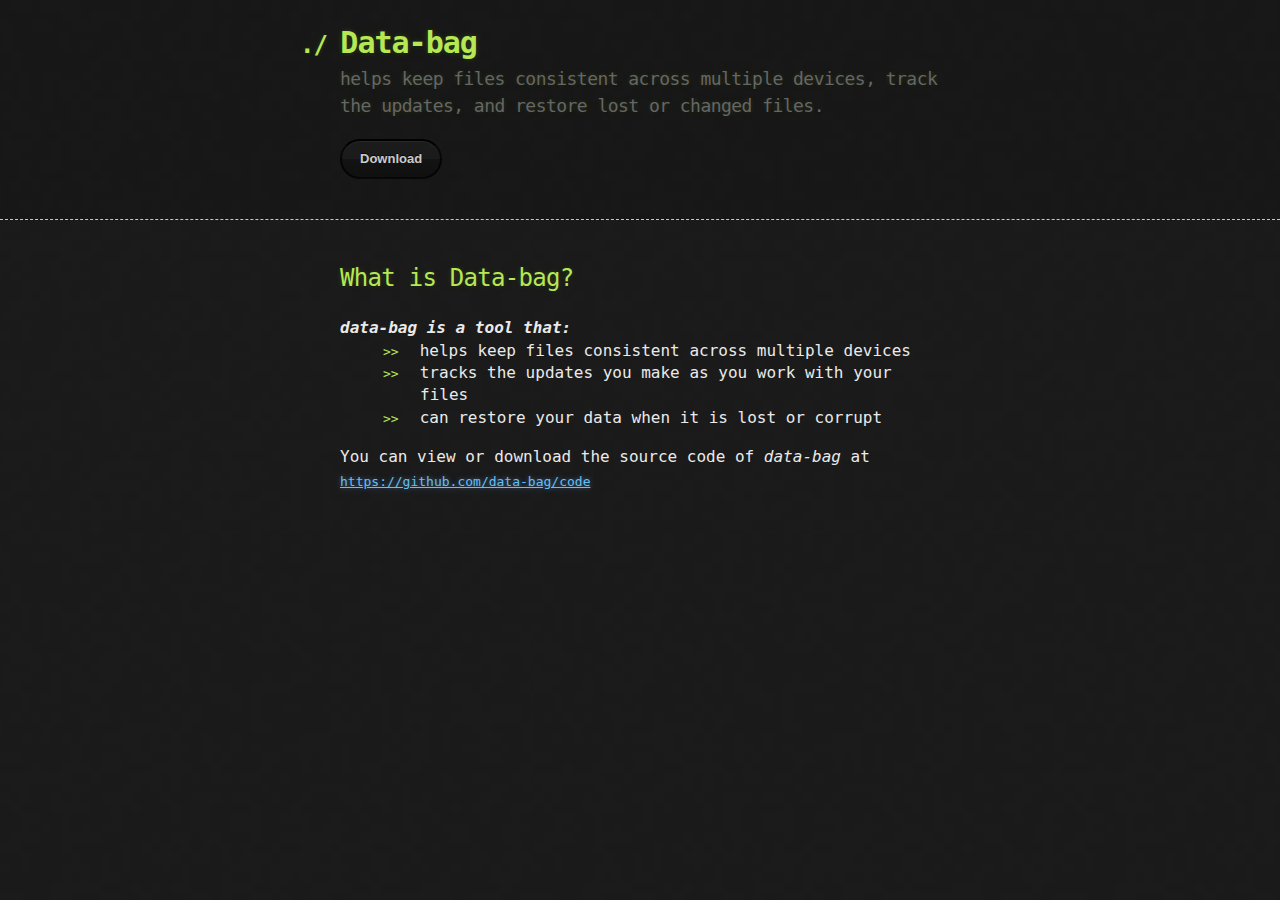
==== index.html @ 05e7468b "Update the project's page to reflect the availability of binary download" ====
<!DOCTYPE html>
<html>
  <head>
    <meta charset='utf-8'>
    <meta http-equiv="X-UA-Compatible" content="chrome=1">

    <link rel="stylesheet" type="text/css" href="stylesheets/stylesheet.css" media="screen" />
    <link rel="stylesheet" type="text/css" href="stylesheets/pygment_trac.css" media="screen" />
    <link rel="stylesheet" type="text/css" href="stylesheets/print.css" media="print" />

    <title>data-bag: a tool that helps keep your files consistent across multiple computers</title>
  </head>

  <body>

    <header>
      <div class="container">
        <h1>Data-bag</h1>
        <h2>helps keep files consistent across multiple devices, track the updates,
        and restore lost or changed files.</h2>

        <section id="downloads">
          <a href="downloads/databag-1.05.zip" class="btn btn-github">Download</a>
        </section>
      </div>
    </header>

    <div class="container">
      <section id="main_content">
        <h2>What is Data-bag?</h2>
  <dl>
	<dt>data-bag
	 is a tool that: </dt>
	<dd><ul>
		<li>helps keep files consistent across multiple devices </li>
		<li>tracks the updates you make as you work with your files </li>
		<li>can restore your data when it is lost or corrupt </li>
	</ul>
	</dd>
	</dl>
	<p>You can view or download the source code of <em>data-bag</em> at 
	 <a href="https://github.com/data-bag/code"><nobr><code>
	 https://github.com/data-bag/code</code></nobr></a></p>

      </section>
    </div>

    
  </body>
</html>
---- stylesheets/stylesheet.css ----
body {
  margin: 0;
  padding: 0;
  background: #151515 url("../images/bkg.png") 0 0;
  color: #eaeaea;
  font: 16px;
  line-height: 1.5;
  font-family: Monaco, "Bitstream Vera Sans Mono", "Lucida Console", Terminal, monospace;
}

/* General & 'Reset' Stuff */

.container {
  width: 90%;
  max-width: 600px;
  margin: 0 auto;
}

section {
  display: block;
  margin: 0 0 20px 0;
}

h1, h2, h3, h4, h5, h6 {
  margin: 0 0 20px;
}

li {
  line-height: 1.4 ;
}

/* Header, <header>
   header   - container
   h1       - project name
   h2       - project description
*/

header {
  background: rgba(0, 0, 0, 0.1);
  width: 100%;
  border-bottom: 1px dashed #b5e853;
  padding: 20px 0;
  margin: 0 0 40px 0;
}

header h1 {
  font-size: 30px;
  line-height: 1.5;
  margin: 0 0 0 -40px;
  font-weight: bold;
  font-family: Monaco, "Bitstream Vera Sans Mono", "Lucida Console", Terminal, monospace;
  color: #b5e853;
  text-shadow: 0 1px 1px rgba(0, 0, 0, 0.1),
               0 0 5px rgba(181, 232, 83, 0.1),
               0 0 10px rgba(181, 232, 83, 0.1);
  letter-spacing: -1px;
  -webkit-font-smoothing: antialiased;
}

header h1:before {
  content: "./ ";
  font-size: 24px;
}

header h2 {
  font-size: 18px;
  font-weight: 300;
  color: #666;
}

#downloads .btn {
  display: inline-block;
  text-align: center;
  margin: 0;
}

/* Main Content
*/

#main_content {
  width: 100%;
  -webkit-font-smoothing: antialiased;
}
section img {
  max-width: 100%
}

h1, h2, h3, h4, h5, h6 {
  font-weight: normal;
  font-family: Monaco, "Bitstream Vera Sans Mono", "Lucida Console", Terminal, monospace;
  color: #b5e853;
  letter-spacing: -0.03em;
  text-shadow: 0 1px 1px rgba(0, 0, 0, 0.1),
               0 0 5px rgba(181, 232, 83, 0.1),
               0 0 10px rgba(181, 232, 83, 0.1);
}

#main_content h1 {
  font-size: 30px;
}

#main_content h2 {
  font-size: 24px;
}

#main_content h3 {
  font-size: 18px;
}

#main_content h4 {
  font-size: 14px;
}

#main_content h5 {
  font-size: 12px;
  text-transform: uppercase;
  margin: 0 0 5px 0;
}

#main_content h6 {
  font-size: 12px;
  text-transform: uppercase;
  color: #999;
  margin: 0 0 5px 0;
}

dt {
  font-style: italic;
  font-weight: bold;
}

ul li {
  list-style: none;
}

ul li:before {
  content: ">>";
  font-family: Monaco, "Bitstream Vera Sans Mono", "Lucida Console", Terminal, monospace;
  font-size: 13px;
  color: #b5e853;
  margin-left: -37px;
  margin-right: 21px;
  line-height: 16px;
}

blockquote {
  color: #aaa;
  padding-left: 10px;
  border-left: 1px dotted #666;
}

pre {
  background: rgba(0, 0, 0, 0.9);
  border: 1px solid rgba(255, 255, 255, 0.15);
  padding: 10px;
  font-size: 14px;
  color: #b5e853;
  border-radius: 2px;
  -moz-border-radius: 2px;
  -webkit-border-radius: 2px;
  text-wrap: normal;
  overflow: auto;
  overflow-y: hidden;
}

table {
  width: 100%;
  margin: 0 0 20px 0;
}

th {
  text-align: left;
  border-bottom: 1px dashed #b5e853;
  padding: 5px 10px;
}

td {
  padding: 5px 10px;
}

hr {
  height: 0;
  border: 0;
  border-bottom: 1px dashed #b5e853;
  color: #b5e853;
}

/* Buttons
*/

.btn {
  display: inline-block;
  background: -webkit-linear-gradient(top, rgba(40, 40, 40, 0.3), rgba(35, 35, 35, 0.3) 50%, rgba(10, 10, 10, 0.3) 50%, rgba(0, 0, 0, 0.3));
  padding: 8px 18px;
  border-radius: 50px;
  border: 2px solid rgba(0, 0, 0, 0.7);
  border-bottom: 2px solid rgba(0, 0, 0, 0.7);
  border-top: 2px solid rgba(0, 0, 0, 1);
  color: rgba(255, 255, 255, 0.8);
  font-family: Helvetica, Arial, sans-serif;
  font-weight: bold;
  font-size: 13px;
  text-decoration: none;
  text-shadow: 0 -1px 0 rgba(0, 0, 0, 0.75);
  box-shadow: inset 0 1px 0 rgba(255, 255, 255, 0.05);
}

.btn:hover {
  background: -webkit-linear-gradient(top, rgba(40, 40, 40, 0.6), rgba(35, 35, 35, 0.6) 50%, rgba(10, 10, 10, 0.8) 50%, rgba(0, 0, 0, 0.8));
}

.btn .icon {
  display: inline-block;
  width: 16px;
  height: 16px;
  margin: 1px 8px 0 0;
  float: left;
}

.btn-github .icon {
  opacity: 0.6;
  background: url("../images/blacktocat.png") 0 0 no-repeat;
}

/* Links
   a, a:hover, a:visited
*/

a {
  color: #63c0f5;
  text-shadow: 0 0 5px rgba(104, 182, 255, 0.5);
}

/* Clearfix */

.cf:before, .cf:after {
  content:"";
  display:table;
}

.cf:after {
  clear:both;
}

.cf {
  zoom:1;
}
---- stylesheets/pygment_trac.css ----
.highlight .c { color: #999988; font-style: italic } /* Comment */
.highlight .err { color: #a61717; background-color: #e3d2d2 } /* Error */
.highlight .k { font-weight: bold } /* Keyword */
.highlight .o { font-weight: bold } /* Operator */
.highlight .cm { color: #999988; font-style: italic } /* Comment.Multiline */
.highlight .cp { color: #999999; font-weight: bold } /* Comment.Preproc */
.highlight .c1 { color: #999988; font-style: italic } /* Comment.Single */
.highlight .cs { color: #999999; font-weight: bold; font-style: italic } /* Comment.Special */
.highlight .gd { color: #000000; background-color: #ffdddd } /* Generic.Deleted */
.highlight .gd .x { color: #000000; background-color: #ffaaaa } /* Generic.Deleted.Specific */
.highlight .ge { font-style: italic } /* Generic.Emph */
.highlight .gr { color: #aa0000 } /* Generic.Error */
.highlight .gh { color: #999999 } /* Generic.Heading */
.highlight .gi { color: #000000; background-color: #ddffdd } /* Generic.Inserted */
.highlight .gi .x { color: #000000; background-color: #aaffaa } /* Generic.Inserted.Specific */
.highlight .go { color: #888888 } /* Generic.Output */
.highlight .gp { color: #555555 } /* Generic.Prompt */
.highlight .gs { font-weight: bold } /* Generic.Strong */
.highlight .gu { color: #800080; font-weight: bold; } /* Generic.Subheading */
.highlight .gt { color: #aa0000 } /* Generic.Traceback */
.highlight .kc { font-weight: bold } /* Keyword.Constant */
.highlight .kd { font-weight: bold } /* Keyword.Declaration */
.highlight .kn { font-weight: bold } /* Keyword.Namespace */
.highlight .kp { font-weight: bold } /* Keyword.Pseudo */
.highlight .kr { font-weight: bold } /* Keyword.Reserved */
.highlight .kt { color: #445588; font-weight: bold } /* Keyword.Type */
.highlight .m { color: #009999 } /* Literal.Number */
.highlight .s { color: #d14 } /* Literal.String */
.highlight .na { color: #008080 } /* Name.Attribute */
.highlight .nb { color: #0086B3 } /* Name.Builtin */
.highlight .nc { color: #445588; font-weight: bold } /* Name.Class */
.highlight .no { color: #008080 } /* Name.Constant */
.highlight .ni { color: #800080 } /* Name.Entity */
.highlight .ne { color: #990000; font-weight: bold } /* Name.Exception */
.highlight .nf { color: #990000; font-weight: bold } /* Name.Function */
.highlight .nn { color: #555555 } /* Name.Namespace */
.highlight .nt { color: #CBDFFF } /* Name.Tag */
.highlight .nv { color: #008080 } /* Name.Variable */
.highlight .ow { font-weight: bold } /* Operator.Word */
.highlight .w { color: #bbbbbb } /* Text.Whitespace */
.highlight .mf { color: #009999 } /* Literal.Number.Float */
.highlight .mh { color: #009999 } /* Literal.Number.Hex */
.highlight .mi { color: #009999 } /* Literal.Number.Integer */
.highlight .mo { color: #009999 } /* Literal.Number.Oct */
.highlight .sb { color: #d14 } /* Literal.String.Backtick */
.highlight .sc { color: #d14 } /* Literal.String.Char */
.highlight .sd { color: #d14 } /* Literal.String.Doc */
.highlight .s2 { color: #d14 } /* Literal.String.Double */
.highlight .se { color: #d14 } /* Literal.String.Escape */
.highlight .sh { color: #d14 } /* Literal.String.Heredoc */
.highlight .si { color: #d14 } /* Literal.String.Interpol */
.highlight .sx { color: #d14 } /* Literal.String.Other */
.highlight .sr { color: #009926 } /* Literal.String.Regex */
.highlight .s1 { color: #d14 } /* Literal.String.Single */
.highlight .ss { color: #990073 } /* Literal.String.Symbol */
.highlight .bp { color: #999999 } /* Name.Builtin.Pseudo */
.highlight .vc { color: #008080 } /* Name.Variable.Class */
.highlight .vg { color: #008080 } /* Name.Variable.Global */
.highlight .vi { color: #008080 } /* Name.Variable.Instance */
.highlight .il { color: #009999 } /* Literal.Number.Integer.Long */

.type-csharp .highlight .k { color: #0000FF }
.type-csharp .highlight .kt { color: #0000FF }
.type-csharp .highlight .nf { color: #000000; font-weight: normal }
.type-csharp .highlight .nc { color: #2B91AF }
.type-csharp .highlight .nn { color: #000000 }
.type-csharp .highlight .s { color: #A31515 }
.type-csharp .highlight .sc { color: #A31515 }
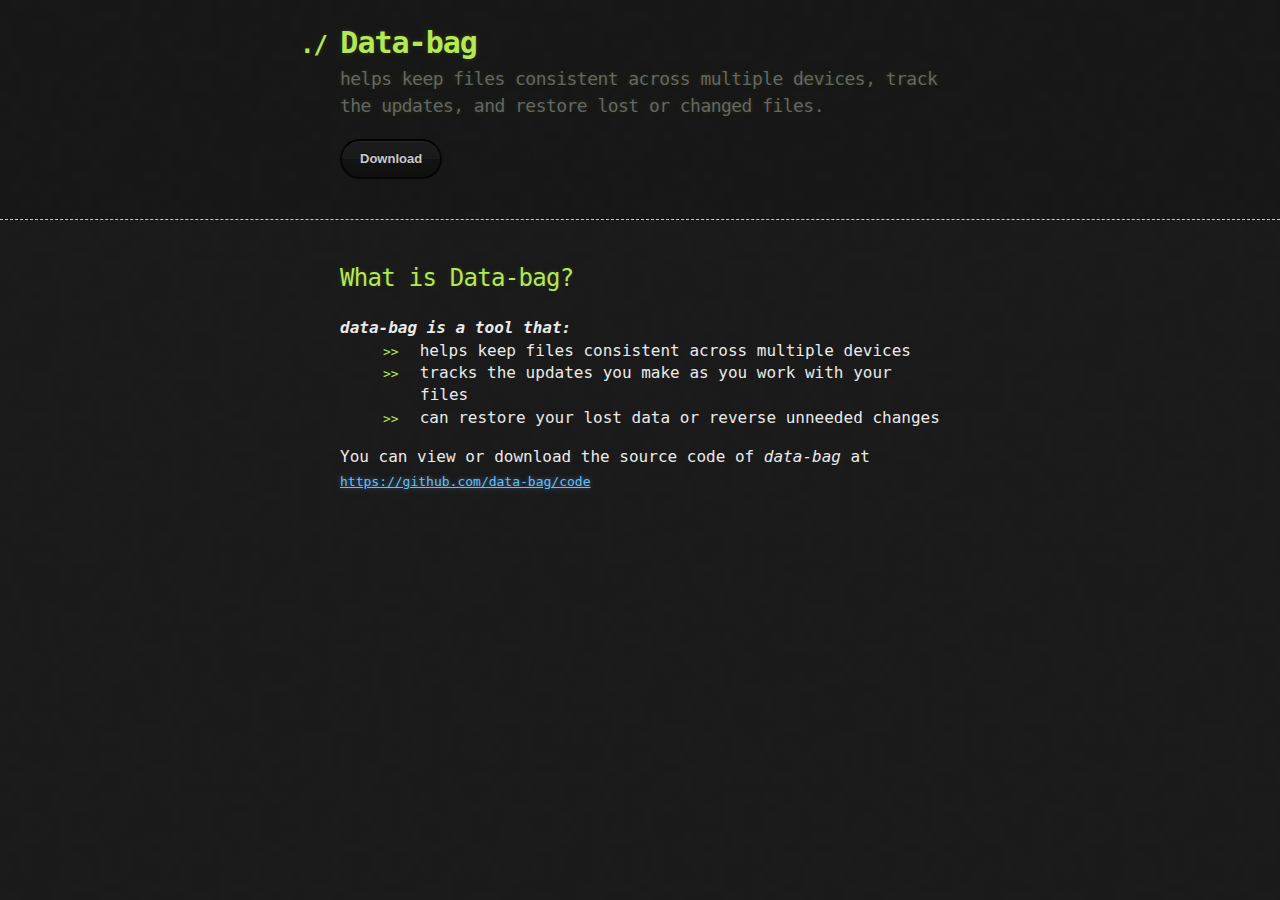
==== commit 79b04c97: "Update the summary text on the project's page" ====
--- a/index.html
+++ b/index.html
@@ -34,7 +34,7 @@
 	<dd><ul>
 		<li>helps keep files consistent across multiple devices </li>
 		<li>tracks the updates you make as you work with your files </li>
-		<li>can restore your data when it is lost or corrupt </li>
+		<li>can restore your lost data or reverse unneeded changes </li>
 	</ul>
 	</dd>
 	</dl>
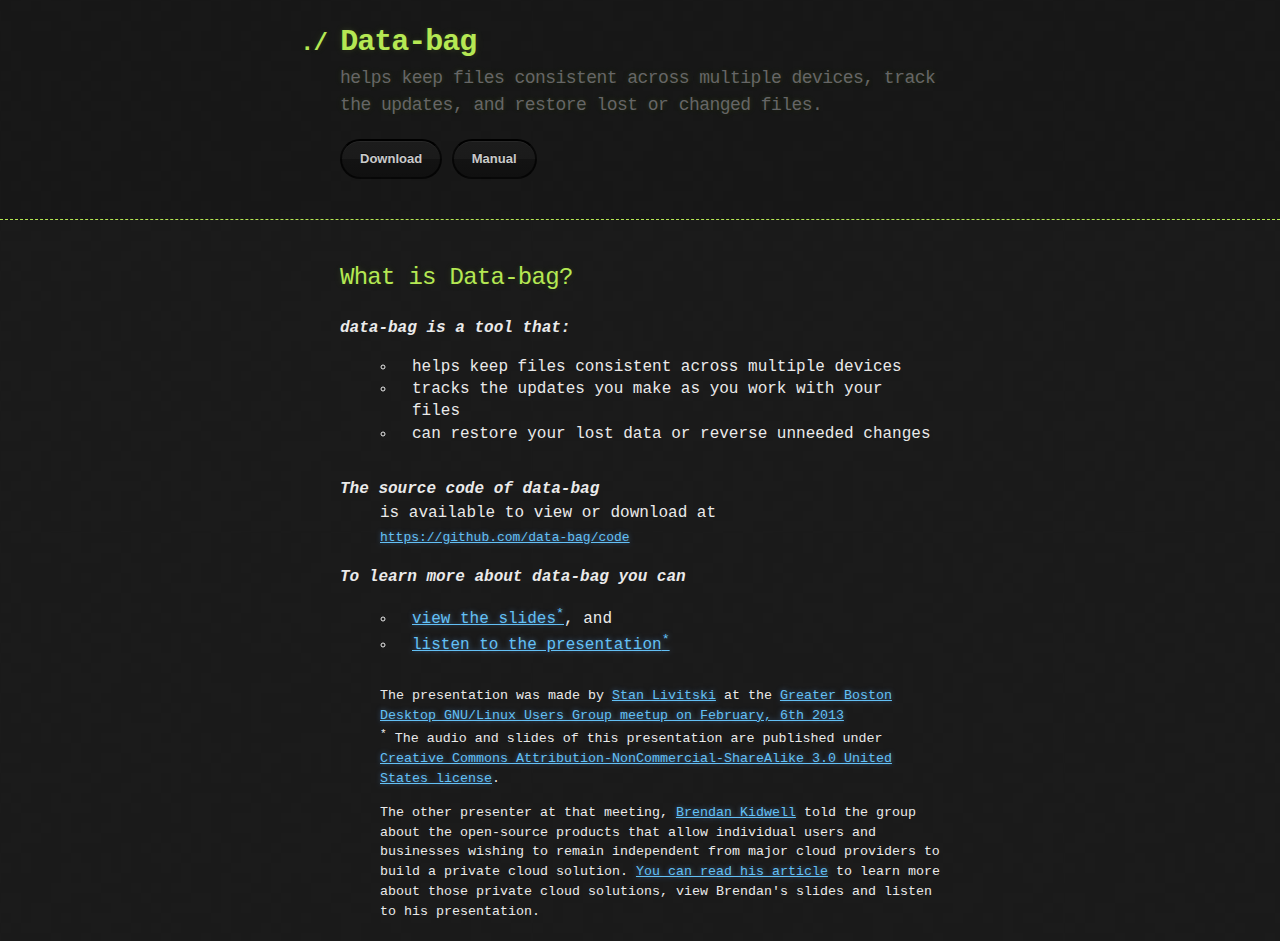
==== commit 4a2818bb: "Post the online manual and Feb 6 BLUG meetup materials. Make the site compatible with older browsers" ====
--- a/index.html
+++ b/index.html
@@ -1,8 +1,8 @@
 <!DOCTYPE html>
 <html>
   <head>
-    <meta charset='utf-8'>
-    <meta http-equiv="X-UA-Compatible" content="chrome=1">
+    <meta charset="utf-8" />
+    <meta http-equiv="X-UA-Compatible" content="chrome=1" />
 
     <link rel="stylesheet" type="text/css" href="stylesheets/stylesheet.css" media="screen" />
     <link rel="stylesheet" type="text/css" href="stylesheets/pygment_trac.css" media="screen" />
@@ -13,38 +13,62 @@
 
   <body>
 
-    <header>
-      <div class="container">
-        <h1>Data-bag</h1>
-        <h2>helps keep files consistent across multiple devices, track the updates,
-        and restore lost or changed files.</h2>
+	<header><div class="header">
+		<div class="container">
+			<h1>Data-bag</h1>
+			<h2>helps keep files consistent across multiple devices, track
+				the updates, and restore lost or changed files.</h2>
 
-        <section id="downloads">
-          <a href="downloads/databag-1.05.zip" class="btn btn-github">Download</a>
-        </section>
-      </div>
-    </header>
+			<section id="downloads">
+				<a href="downloads/databag-1.05.zip" class="btn">Download</a>
+				<a href="manual/manual.html" class="btn">Manual</a>
+			</section>
+		</div>
+	</div></header>
 
-    <div class="container">
-      <section id="main_content">
-        <h2>What is Data-bag?</h2>
-  <dl>
-	<dt>data-bag
-	 is a tool that: </dt>
-	<dd><ul>
-		<li>helps keep files consistent across multiple devices </li>
-		<li>tracks the updates you make as you work with your files </li>
-		<li>can restore your lost data or reverse unneeded changes </li>
-	</ul>
-	</dd>
-	</dl>
-	<p>You can view or download the source code of <em>data-bag</em> at 
-	 <a href="https://github.com/data-bag/code"><nobr><code>
-	 https://github.com/data-bag/code</code></nobr></a></p>
+	<div class="container">
+		<section id="main_content">
+			<h2>What is Data-bag?</h2>
+			<dl>
+				<dt>data-bag is a tool that:</dt>
+				<dd>
+					<ul>
+						<li>helps keep files consistent across multiple devices</li>
+						<li>tracks the updates you make as you work with your files</li>
+						<li>can restore your lost data or reverse unneeded changes</li>
+					</ul>
+					<p> </p>
+				</dd>
+				<dt>The source code of <em>data-bag</em></dt>
+				<dd>is available to view or download at <a
+					href="https://github.com/data-bag/code"><nobr>
+						<code> https://github.com/data-bag/code</code>
+					</nobr></a>
+					<p> </p>
+				</dd>
+				<dt>To learn more about <em>data-bag</em> you can</dt>
+				<dd><ul>
+					<li><a href="media/Boston%20Desktop%20Linux%20-%20Data-bag%20File%20Sync%20&%20Backup%20-%20slides.pdf">view the slides<sup>*</sup></a>, and</li>
+					<li><a href="media/Boston%20Desktop%20Linux%20-%20Data-bag%20File%20Sync%20&%20Backup%20-%20audio.ogg">listen to the presentation<sup>*</sup></a></li>
+				</ul>
+				<p class="blog">The presentation was made by
+				<a href="http://www.livitski.name/">Stan Livitski</a> at the
+				<a href="http://www.meetup.com/desktop-linux-users-group/events/97875672">Greater
+				Boston Desktop GNU/Linux Users Group meetup on February, 6th 2013</a>
+				<br/><sup>*</sup> The audio and slides of this presentation are published under
+				<a href="http://creativecommons.org/licenses/by-nc-sa/3.0/us/deed.en_US">Creative
+				Commons Attribution-NonCommercial-ShareAlike 3.0 United States license</a>.</p>
+				<p class="blog" id="Brendan"><a name="Brendan"> </a>The other presenter at that
+				meeting, <a href="http://www.glump.net/about_brendan">Brendan Kidwell</a> told the
+				group about the open-source products that allow individual users and businesses
+				wishing to remain independent from major cloud providers to build a private cloud
+				solution. <a href="http://www.glump.net/howto/home_file_server">You can read his article</a>
+				to learn more about those private cloud solutions, view Brendan's slides and
+				listen to his presentation.</p>
+				</dd>
+			</dl>
 
-      </section>
-    </div>
-
-    
-  </body>
+		</section>
+	</div>
+</body>
 </html>
--- a/stylesheets/stylesheet.css
+++ b/stylesheets/stylesheet.css
@@ -35,7 +35,7 @@
    h2       - project description
 */
 
-header {
+.header {
   background: rgba(0, 0, 0, 0.1);
   width: 100%;
   border-bottom: 1px dashed #b5e853;
@@ -43,7 +43,7 @@
   margin: 0 0 40px 0;
 }
 
-header h1 {
+header h1, .header h1 {
   font-size: 30px;
   line-height: 1.5;
   margin: 0 0 0 -40px;
@@ -57,12 +57,12 @@
   -webkit-font-smoothing: antialiased;
 }
 
-header h1:before {
+header h1:before, .header h1:before {
   content: "./ ";
   font-size: 24px;
 }
 
-header h2 {
+header h2, .header h2 {
   font-size: 18px;
   font-weight: 300;
   color: #666;
@@ -124,23 +124,23 @@
   margin: 0 0 5px 0;
 }
 
+.blog {
+	font-size: smaller;
+}
+
 dt {
   font-style: italic;
   font-weight: bold;
 }
 
 ul li {
-  list-style: none;
-}
-
-ul li:before {
-  content: ">>";
-  font-family: Monaco, "Bitstream Vera Sans Mono", "Lucida Console", Terminal, monospace;
-  font-size: 13px;
-  color: #b5e853;
-  margin-left: -37px;
-  margin-right: 21px;
-  line-height: 16px;
+  list-style: circle outside;
+  padding-left: 1em;
+  margin-left: 1em;
+}
+
+dd > ul {
+  padding: 1em 0;
 }
 
 blockquote {
@@ -170,7 +170,6 @@
 
 th {
   text-align: left;
-  border-bottom: 1px dashed #b5e853;
   padding: 5px 10px;
 }
 
@@ -190,6 +189,7 @@
 
 .btn {
   display: inline-block;
+  background: #282828;
   background: -webkit-linear-gradient(top, rgba(40, 40, 40, 0.3), rgba(35, 35, 35, 0.3) 50%, rgba(10, 10, 10, 0.3) 50%, rgba(0, 0, 0, 0.3));
   padding: 8px 18px;
   border-radius: 50px;
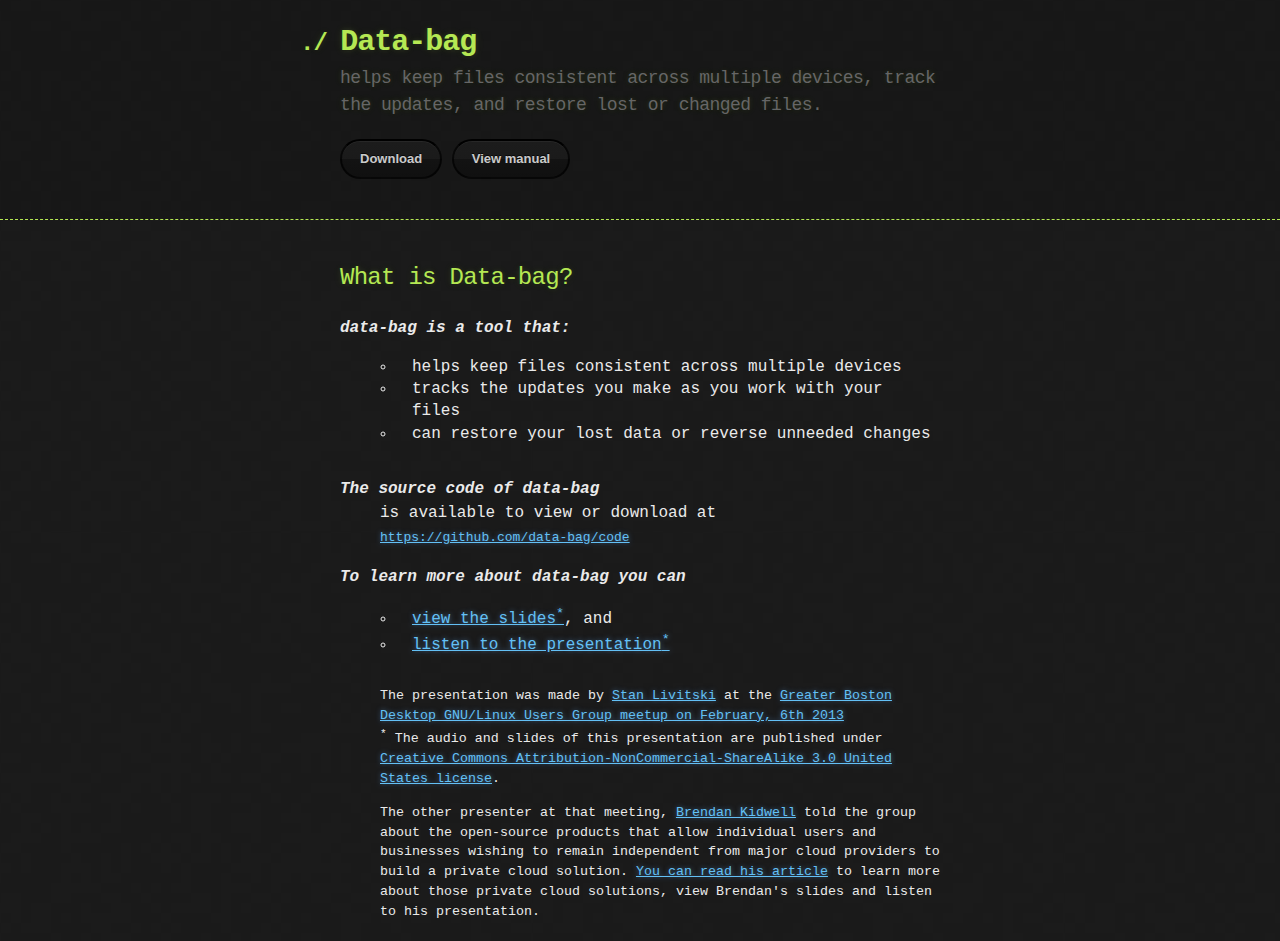
==== commit 6c2c2ac9: "Change the text of the online manual link" ====
--- a/index.html
+++ b/index.html
@@ -21,7 +21,7 @@
 
 			<section id="downloads">
 				<a href="downloads/databag-1.05.zip" class="btn">Download</a>
-				<a href="manual/manual.html" class="btn">Manual</a>
+				<a href="manual/manual.html" class="btn">View manual</a>
 			</section>
 		</div>
 	</div></header>
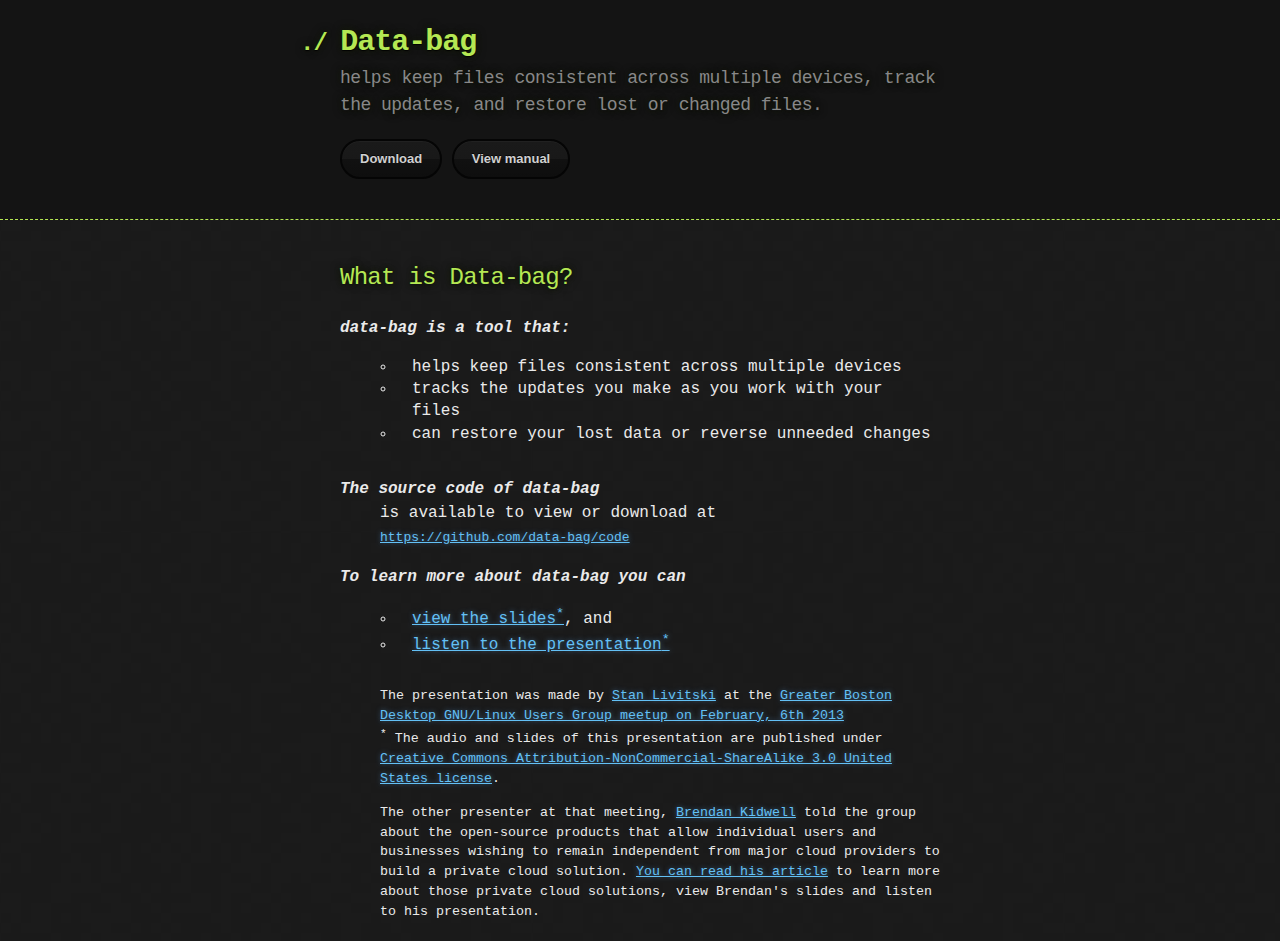
==== commit 3a122667: "Make the site compatible with older browsers (addendum)" ====
--- a/index.html
+++ b/index.html
@@ -2,7 +2,7 @@
 <html>
   <head>
     <meta charset="utf-8" />
-    <meta http-equiv="X-UA-Compatible" content="chrome=1" />
+	<meta http-equiv="X-UA-Compatible" content="IE=edge, chrome=1" />
 
     <link rel="stylesheet" type="text/css" href="stylesheets/stylesheet.css" media="screen" />
     <link rel="stylesheet" type="text/css" href="stylesheets/pygment_trac.css" media="screen" />
--- a/stylesheets/stylesheet.css
+++ b/stylesheets/stylesheet.css
@@ -36,7 +36,7 @@
 */
 
 .header {
-  background: rgba(0, 0, 0, 0.1);
+  background: #141414;
   width: 100%;
   border-bottom: 1px dashed #b5e853;
   padding: 20px 0;
@@ -50,9 +50,9 @@
   font-weight: bold;
   font-family: Monaco, "Bitstream Vera Sans Mono", "Lucida Console", Terminal, monospace;
   color: #b5e853;
-  text-shadow: 0 1px 1px rgba(0, 0, 0, 0.1),
-               0 0 5px rgba(181, 232, 83, 0.1),
-               0 0 10px rgba(181, 232, 83, 0.1);
+  text-shadow: 0 1px 1px #020202,
+               0 0 5px #121708,
+               0 0 10px #121708;
   letter-spacing: -1px;
   -webkit-font-smoothing: antialiased;
 }
@@ -65,7 +65,7 @@
 header h2, .header h2 {
   font-size: 18px;
   font-weight: 300;
-  color: #666;
+  color: #888;
 }
 
 #downloads .btn {
@@ -90,9 +90,9 @@
   font-family: Monaco, "Bitstream Vera Sans Mono", "Lucida Console", Terminal, monospace;
   color: #b5e853;
   letter-spacing: -0.03em;
-  text-shadow: 0 1px 1px rgba(0, 0, 0, 0.1),
-               0 0 5px rgba(181, 232, 83, 0.1),
-               0 0 10px rgba(181, 232, 83, 0.1);
+  text-shadow: 0 1px 1px #131313,
+               0 0 5px #121708,
+               0 0 10px #121708;
 }
 
 #main_content h1 {
@@ -150,8 +150,8 @@
 }
 
 pre {
-  background: rgba(0, 0, 0, 0.9);
-  border: 1px solid rgba(255, 255, 255, 0.15);
+  background: #020202;
+  border: 1px solid #dbdbdb;
   padding: 10px;
   font-size: 14px;
   color: #b5e853;
@@ -193,16 +193,16 @@
   background: -webkit-linear-gradient(top, rgba(40, 40, 40, 0.3), rgba(35, 35, 35, 0.3) 50%, rgba(10, 10, 10, 0.3) 50%, rgba(0, 0, 0, 0.3));
   padding: 8px 18px;
   border-radius: 50px;
-  border: 2px solid rgba(0, 0, 0, 0.7);
-  border-bottom: 2px solid rgba(0, 0, 0, 0.7);
-  border-top: 2px solid rgba(0, 0, 0, 1);
-  color: rgba(255, 255, 255, 0.8);
+  border: 2px solid #050505;
+  border-bottom: 2px solid #050505;
+  border-top: 2px solid #0;
+  color: #D0D0D0;
   font-family: Helvetica, Arial, sans-serif;
   font-weight: bold;
   font-size: 13px;
   text-decoration: none;
-  text-shadow: 0 -1px 0 rgba(0, 0, 0, 0.75);
-  box-shadow: inset 0 1px 0 rgba(255, 255, 255, 0.05);
+  text-shadow: 0 -1px 0 #050505;
+  box-shadow: inset 0 1px 0 #212121;
 }
 
 .btn:hover {
@@ -228,7 +228,7 @@
 
 a {
   color: #63c0f5;
-  text-shadow: 0 0 5px rgba(104, 182, 255, 0.5);
+  text-shadow: 0 0 5px #3e668a;
 }
 
 /* Clearfix */
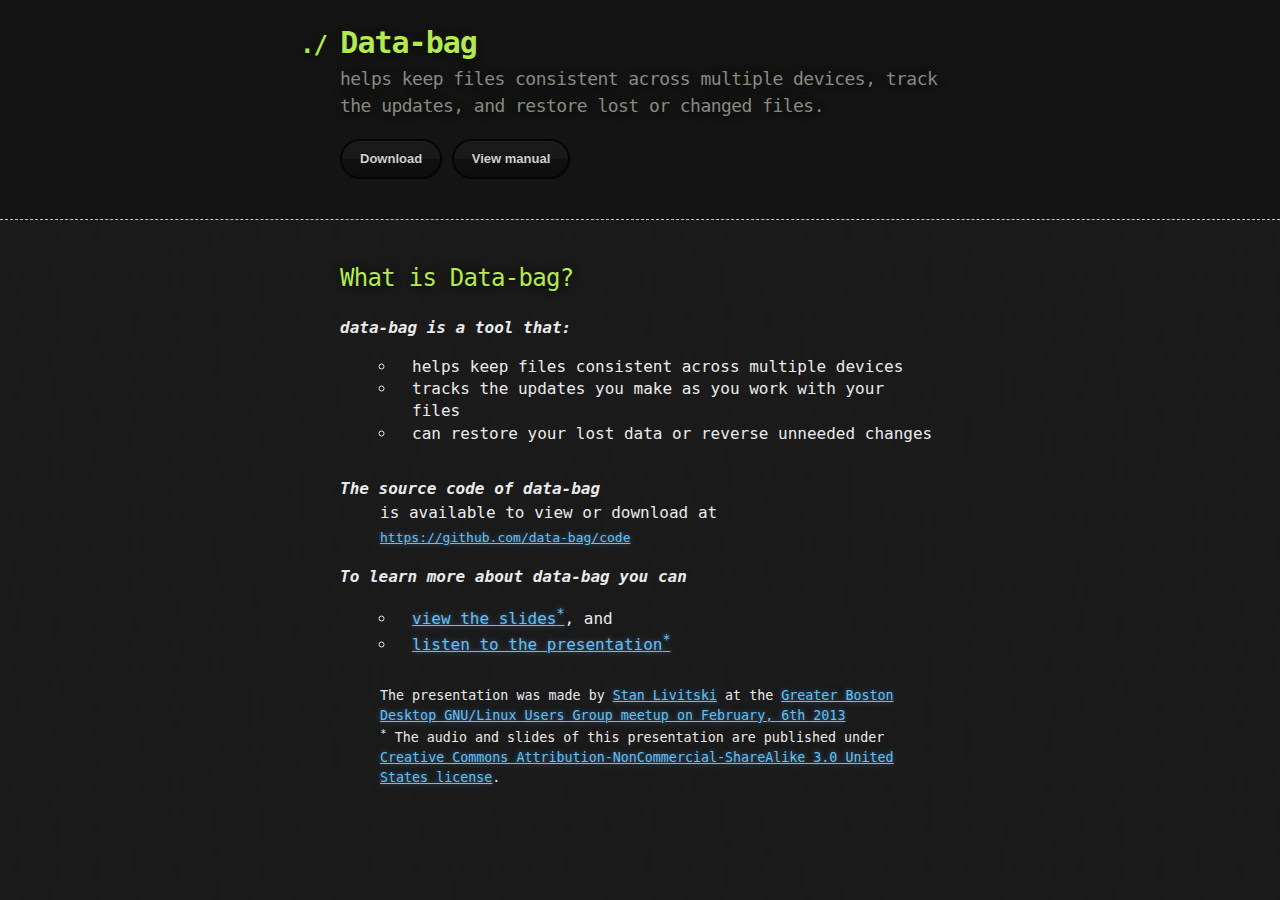
==== commit 0f3c0a0a: "Remove the paragraph about Brendan's presentation from the home page" ====
--- a/index.html
+++ b/index.html
@@ -58,13 +58,6 @@
 				<br/><sup>*</sup> The audio and slides of this presentation are published under
 				<a href="http://creativecommons.org/licenses/by-nc-sa/3.0/us/deed.en_US">Creative
 				Commons Attribution-NonCommercial-ShareAlike 3.0 United States license</a>.</p>
-				<p class="blog" id="Brendan"><a name="Brendan"> </a>The other presenter at that
-				meeting, <a href="http://www.glump.net/about_brendan">Brendan Kidwell</a> told the
-				group about the open-source products that allow individual users and businesses
-				wishing to remain independent from major cloud providers to build a private cloud
-				solution. <a href="http://www.glump.net/howto/home_file_server">You can read his article</a>
-				to learn more about those private cloud solutions, view Brendan's slides and
-				listen to his presentation.</p>
 				</dd>
 			</dl>
 
